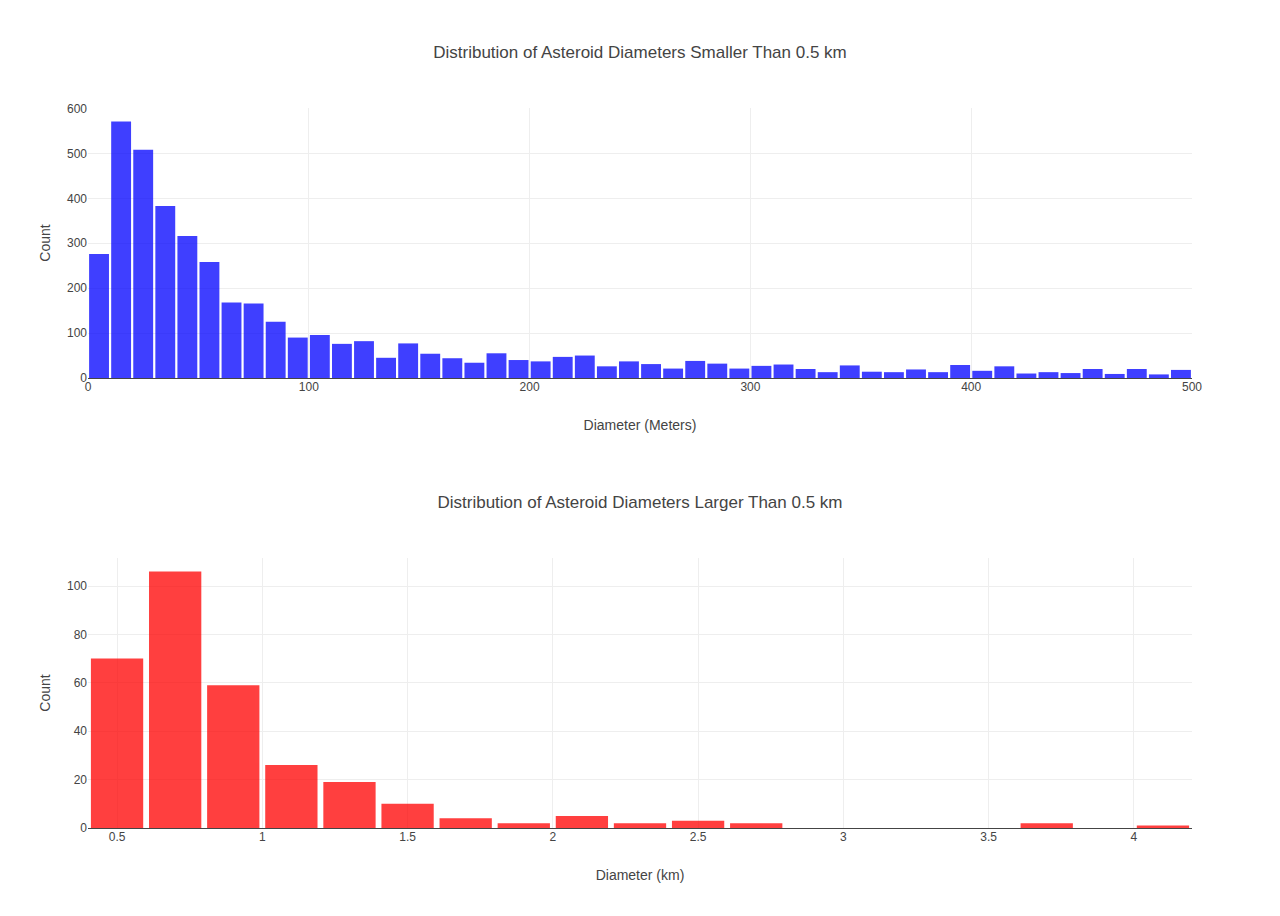
==== diameter.html @ 2f8c5bdd "Randall" ====
<!DOCTYPE html>
<html lang="en">

<head>
    <meta charset="UTF-8">
    <meta name="viewport" content="width=device-width, initial-scale=1.0">
    <meta http-equiv="X-UA-Compatible" content="ie=edge">
    <title>Title Here</title>
    <script src="https://cdn.plot.ly/plotly-latest.min.js"></script>
</head>

<body>
    <div id="histogram"></div>
    <div id="histogram2"></div>
    <script type="module" src="histo_plot.js"></script>
</body>

</html>
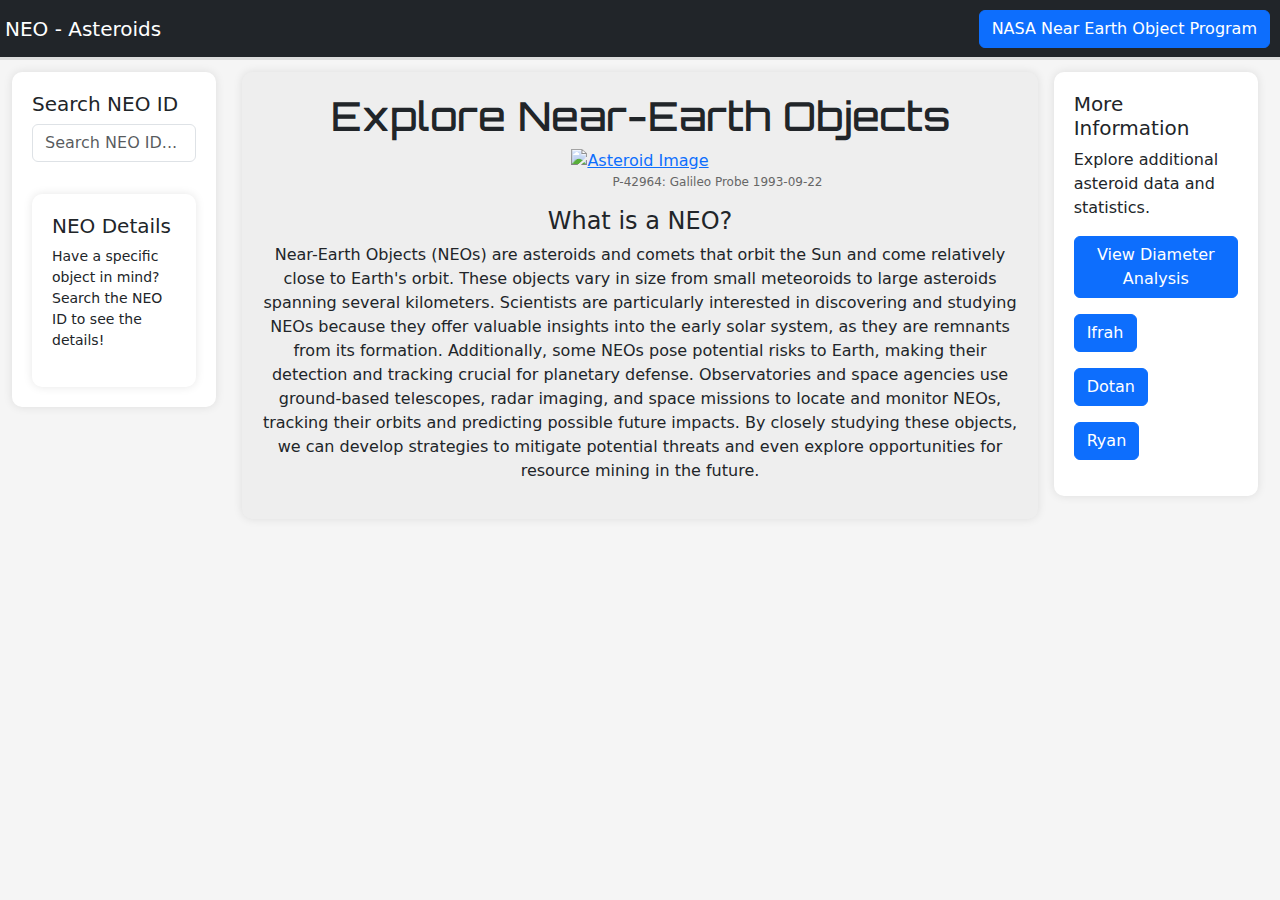
==== commit 5c8803c1: "da" ====
--- a/diameter.html
+++ b/diameter.html
@@ -1,18 +1,169 @@
 <!DOCTYPE html>
 <html lang="en">
-
 <head>
     <meta charset="UTF-8">
     <meta name="viewport" content="width=device-width, initial-scale=1.0">
     <meta http-equiv="X-UA-Compatible" content="ie=edge">
-    <title>Title Here</title>
-    <script src="https://cdn.plot.ly/plotly-latest.min.js"></script>
+    <title>NEO - Asteroids</title>
+    
+    <link href="https://cdn.jsdelivr.net/npm/bootstrap@5.3.2/dist/css/bootstrap.min.css" rel="stylesheet">
+    
+    <link href="https://fonts.googleapis.com/css2?family=Orbitron:wght@700&display=swap" rel="stylesheet">
+    
+    <style>
+        body {
+            background-color: #f5f5f5; /* Light gray background */
+        }
+        .custom-title {
+            font-family: 'Orbitron', sans-serif;
+        }
+        .navbar {
+            height: 60px;
+            border-bottom: 3px solid #ddd; /* Underlined border */
+            padding-left: 0;
+            padding-right: 0;
+        }
+        .content-container {
+            display: flex;
+            margin-top: 80px; /* Space below navbar */
+            margin-left: 0;
+            padding-left: 5;
+        }
+        .navbar .container-fluid {
+            padding-left: 5px;
+            padding-right: 5px;
+        }
+        .sidebar {
+            width: 250px;
+            background: white;
+            padding: 20px;
+            border-radius: 10px;
+            box-shadow: 0 0 10px rgba(0, 0, 0, 0.1);
+            margin-right: 10px;
+            margin-left: 0
+        }
+        .search-box {
+            width: 100%;
+        }
+        .details-container {
+            flex-grow: 0;
+            padding: 20px;
+            background: white;
+            border-radius: 10px;
+            box-shadow: 0 0 10px rgba(0, 0, 0, 0.1);
+            font-size: 14px;
+            width: 100%;
+        }
+        .navbar-brand {
+            margin-left: 0px;
+        }
+
+        .ms-auto {
+            margin-right: 5px;
+        }
+        .title-image-section {
+            background-color: #eee; /* Slightly darker than the rest of the background */
+            padding: 20px;
+            border-radius: 10px;
+            box-shadow: 0 0 10px rgba(0, 0, 0, 0.1);
+            width: 80%;
+        }
+        .image-container {
+            text-align: center;
+            position: relative;
+        }
+
+        .image-credit {
+            font-size: 12px;
+            color: #666;
+            text-align: left;
+            margin-left: 350px;
+        }
+    </style>
 </head>
+<body>
 
-<body>
-    <div id="histogram"></div>
-    <div id="histogram2"></div>
-    <script type="module" src="histo_plot.js"></script>
-</body>
+<div class="container-fluid d-flex px-0">
+    <nav class="navbar navbar-expand-lg navbar-dark bg-dark fixed-top">
+        <div class="container-fluid">
+            <a class="navbar-brand" href="#">NEO - Asteroids</a>
+            <div class="ms-auto">
+                <a class="btn btn-primary" href="https://www.nasa.gov/stem-content/near-earth-object-program/" target="_blank">
+                    NASA Near Earth Object Program
+                </a>
+            </div>
+        </div>
+    </nav>
+</div>
 
-</html>+    <div class="container-fluid d-flex justify-content-center align-items-start mt-5 pt-4">
+        <div class="sidebar">
+            <h5>Search NEO ID</h5>
+            <input type="text" id="searchInput" class="form-control search-box" placeholder="Search NEO ID..." autocomplete="off">
+            <ul id="suggestions" class="list-group mt-2"></ul>
+            <div id="detailsContainer" class="details-container mt-4">
+                <h5>NEO Details</h5>
+                <div id="asteroidDetails">
+                    <p>Have a specific object in mind? Search the NEO ID to see the details!</p>
+                </div>
+            </div>
+        </div>
+    
+        <div id="mainContentSection" class="title-image-section text-center mx-3">
+            <h1 class="custom-title">Explore Near-Earth Objects</h1>
+            <div class="image-container">
+                <a href="https://www.nasa.gov/">
+                    <img src="https://nssdc.gsfc.nasa.gov/image/planetary/asteroid/ida.jpg" alt="Asteroid Image" class="img-fluid">
+                </a>
+                <p class="image-credit">P-42964: Galileo Probe 1993-09-22</p>
+                <h4>What is a NEO?</h4>
+                <p>Near-Earth Objects (NEOs) are asteroids and comets that orbit the Sun and come relatively close to Earth's orbit. These objects vary in size from small meteoroids to 
+                    large asteroids spanning several kilometers. Scientists are particularly interested in discovering and studying NEOs because they offer valuable insights into the early 
+                    solar system, as they are remnants from its formation. Additionally, some NEOs pose potential risks to Earth, making their detection and tracking crucial for planetary defense. 
+                    Observatories and space agencies use ground-based telescopes, radar imaging, and space missions to locate and monitor NEOs, tracking their orbits and predicting possible future 
+                    impacts. By closely studying these objects, we can develop strategies to mitigate potential threats and even explore opportunities for resource mining in the future.</p>
+            </div>
+        </div>
+    
+        <div class="sidebar">
+            <h5>More Information</h5>
+            <p>Explore additional asteroid data and statistics.</p>
+            <p><a href="#" id="diameterAnalysisButton" class="btn btn-primary">View Diameter Analysis</a></p>
+            <p><a href="diameter2.html" class="btn btn-primary">Ifrah</a></p>
+            <p><a href="diameter.html" class="btn btn-primary">Dotan</a></p>
+            <p><a href="diameter.html" class="btn btn-primary">Ryan</a></p>
+        </div>
+    </div>
+    
+    
+
+    
+
+    <script type="module">
+        import neoData from './neo_data.js';
+
+        document.addEventListener("DOMContentLoaded", () => {
+            const searchInput = document.getElementById("searchInput");
+            const suggestions = document.getElementById("suggestions");
+            const asteroidDetails = document.getElementById("asteroidDetails");
+            const searchButton = document.getElementById("searchButton");
+            const mainContentSection = document.getElementById("mainContentSection");
+            const diameterAnalysisButton = document.getElementById("diameterAnalysisButton");
+
+            // Handle Diameter Analysis Button Click
+            diameterAnalysisButton.addEventListener("click", function (e) {
+                e.preventDefault(); // Prevent default link behavior
+                mainContentSection.innerHTML = `
+                    <h1 class="custom-title">Size Distribution</h1>
+                    <h4>All shapes and sizes</h4>
+                    <p>Asteroids in our solar system vary widely in size, ranging from small, pebble-sized rocks to massive bodies several hundred kilometers across. 
+                        However, the size distribution of asteroids follows a clear trend: there are far more smaller asteroids than larger ones. This is primarily because small 
+                        objects are more numerous due to the nature of their formation and the dynamics of the solar system. Smaller asteroids are more common because they are more 
+                        easily fragmented during collisions, leading to an abundance of smaller debris. Additionally, small asteroids are often less likely to be gravitationally 
+                        disturbed or impacted by planetary forces, which helps them survive longer. Finding and tracking these smaller objects, however, presents significant challenges. 
+                        Their small size means they reflect less light, making them harder to detect with telescopes. Furthermore, the vastness of space and the movement of these objects 
+                        increase the difficulty of monitoring them over time. Specialized, high-resolution instruments are required to spot these objects, and their faintness often means 
+                        that they can only be detected at a distance close to Earth or in specific observational conditions.</p>
+                    <div class="image-container" id="histogram"></div>
+                `;
+            });